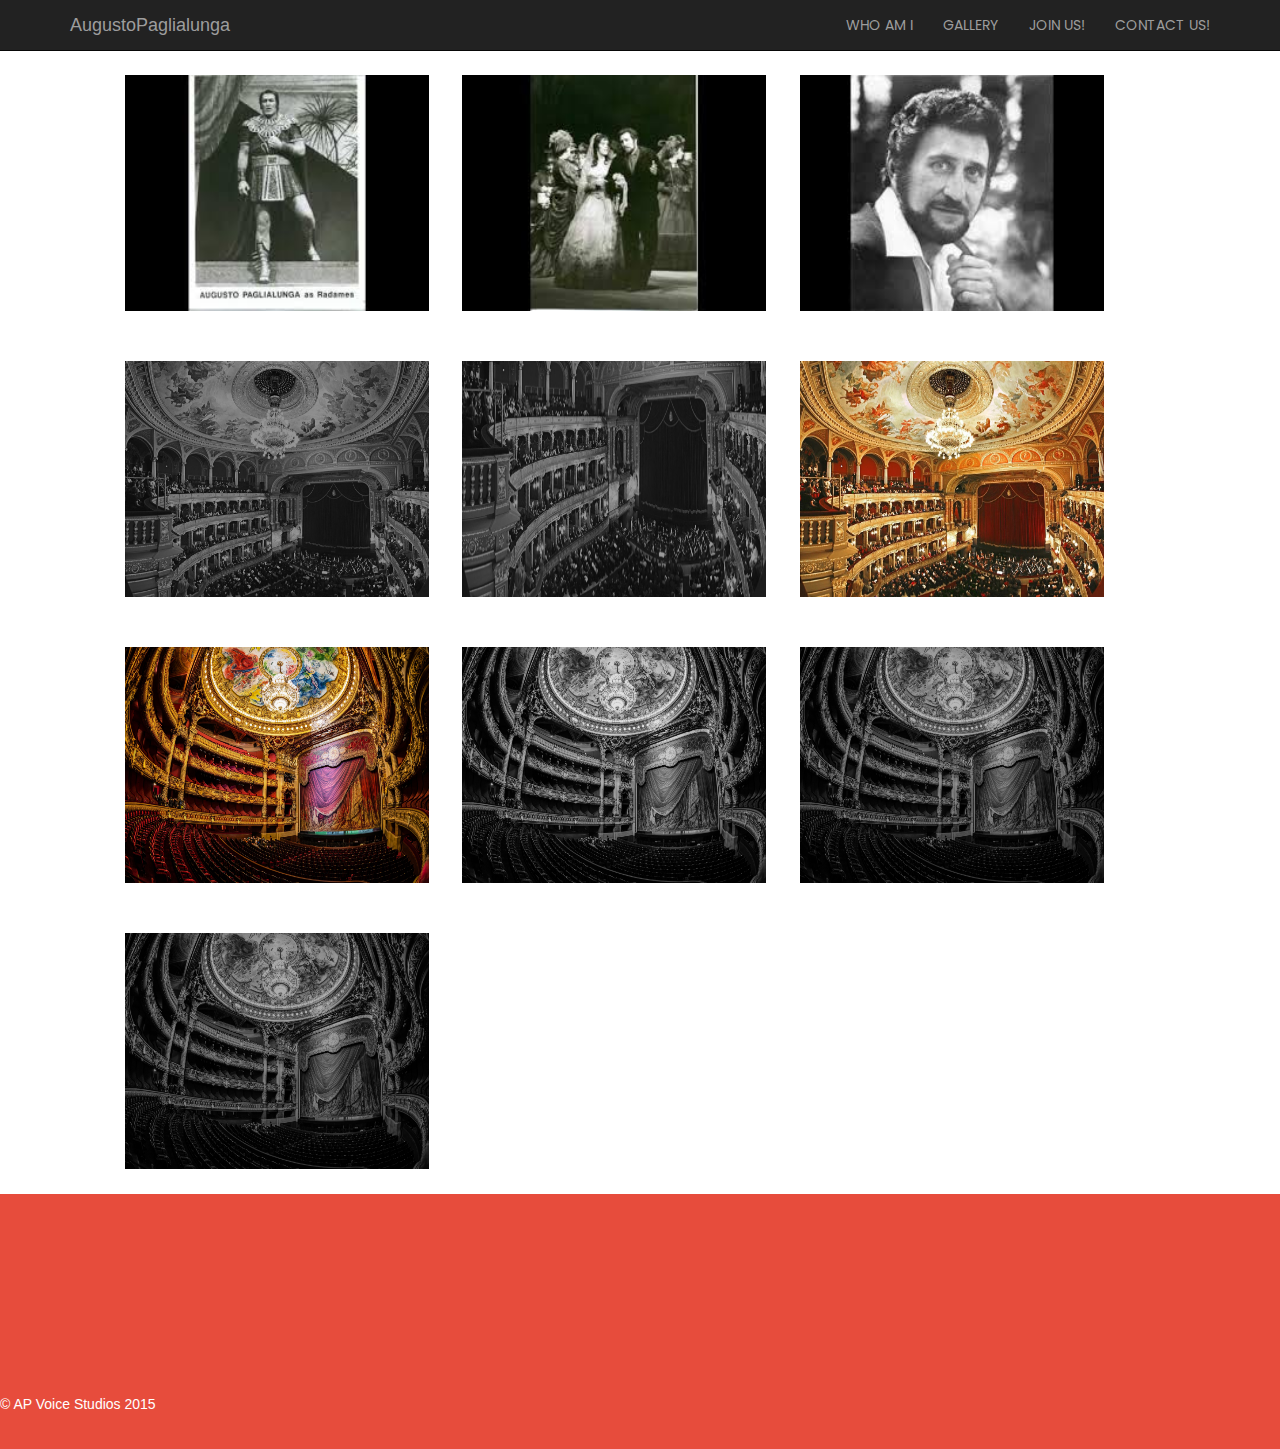
==== gallery.htm @ fde7b357 "Many changes" ====
﻿
<!DOCTYPE html>
<html lang="en">
<head>
    <meta charset="utf-8">
    <meta http-equiv="X-UA-Compatible" content="IE=edge">
    <meta name="viewport" content="width=device-width, initial-scale=1">
    <!-- The above 3 meta tags *must* come first in the head; any other head content must come *after* these tags -->
    <meta name="description" content="">
    <meta name="author" content="">
    <link rel="icon" href="favicon.ico">

    <title>AugustoPaglialunga</title>

    <!-- Google Fonts and FontAwesome-->
    <link href='http://fonts.googleapis.com/css?family=Poppins' rel='stylesheet' type='text/css'>
    <link rel="stylesheet" href="fonts/font-awesome-4.3.0/css/font-awesome.min.css">

    <!-- Bootstrap core CSS -->
    <link href="css/bootstrap.min.css" rel="stylesheet">

    <!-- Custom styles for this template -->
    <link href="css/custom.css" rel="stylesheet">

    <!-- Custom Style for the gallery -->
    <link rel="stylesheet" type="text/css" href="css/gallery.css">

    <!-- Just for debugging purposes. Don't actually copy these 2 lines! -->
    <!--[if lt IE 9]><script src="../../assets/js/ie8-responsive-file-warning.js"></script><![endif]-->
    <script src="js/ie-emulation-modes-warning.js"></script>

    <!-- YouTube Video Fix -->
    <script type="text/javascript" src="js/play-video.js"></script>

    <!-- HTML5 shim and Respond.js for IE8 support of HTML5 elements and media queries -->
    <!--[if lt IE 9]>
      <script src="https://oss.maxcdn.com/html5shiv/3.7.2/html5shiv.min.js"></script>
      <script src="https://oss.maxcdn.com/respond/1.4.2/respond.min.js"></script>
    <![endif]-->
</head>

<body>

    <nav class="navbar navbar-inverse navbar-fixed-top">
        <div class="container">
            <div class="navbar-header">
                <button type="button" class="navbar-toggle collapsed" data-toggle="collapse" data-target="#navbar" aria-expanded="false" aria-controls="navbar">
                    <span class="sr-only">Toggle navigation</span>
                    <span class="icon-bar"></span>
                    <span class="icon-bar"></span>
                    <span class="icon-bar"></span>
                </button>
                <a class="navbar-brand" href="index.htm">AugustoPaglialunga</a>
            </div>
            <div id="navbar" class="navbar-collapse collapse">
                <ul class="nav navbar-nav navbar-right">
                    <li><a href="#who-am-i">WHO AM I</a></li>
                    <li><a href="#">GALLERY</a></li>
                    <li><a href="#join-us">JOIN US!</a></li>
                    <li><a href="https://docs.google.com/forms/d/1GmplCdQMBZxoAAOcZKTVGCgsTFbYPs836CV-EoXFgas/viewform" target="_blank">CONTACT US!</a></li>
                </ul>
                <!--<form class="navbar-form navbar-right">
                    <div class="form-group">
                        <input type="text" placeholder="Email" class="form-control">
                    </div>
                    <div class="form-group">
                        <input type="password" placeholder="Password" class="form-control">
                    </div>
                    <button type="submit" class="btn btn-success">Sign in</button>
                </form> -->
            </div> <!--/.navbar-collapse -->
        </div>
    </nav>
        <!-- Modal -->
   <div class="modal fade" id="myModal" tabindex="-1" role="dialog" aria-labelledby="myModalLabel" aria-hidden="true">
      <div class="modal-dialog">
        <div class="modal-content">
          <div class="modal-body">                 
          </div>
          <button type="button" class="close" data-dismiss="modal" aria-label="Close"><span aria-hidden="true">×</span></button> 
        </div><!-- /.modal-content -->
      </div><!-- /.modal-dialog -->
    </div><!-- /.modal -->

    <div class="container">
        <ul class="row">
            <li class="col-lg-2 col-md-2 col-sm-3 col-xs-4">
                <img src="images/ap_1.jpg" width="304" height="236">
            </li>
            <li class="col-lg-2 col-md-2 col-sm-3 col-xs-4">
                <img src="images/ap_2.jpg" width="304" height="236">
            </li>
            <li class="col-lg-2 col-md-2 col-sm-3 col-xs-4">
                <img src="images/ap_3.jpg" width="304" height="236">
            </li>
            <li class="col-lg-2 col-md-2 col-sm-3 col-xs-4">
                <img src="images/hall.jpg" width="304" height="236">
            </li>
            <li class="col-lg-2 col-md-2 col-sm-3 col-xs-4">
                <img src="images/hall1.jpg" width="304" height="236">
            </li>
            <li class="col-lg-2 col-md-2 col-sm-3 col-xs-4">
                <img src="images/hall2.jpg" width="304" height="236">
            </li>
            <li class="col-lg-2 col-md-2 col-sm-3 col-xs-4">
                <img src="images/hall3.jpg" width="304" height="236">
            </li>
            <li class="col-lg-2 col-md-2 col-sm-3 col-xs-4">
                <img src="images/hall3a.jpg" width="304" height="236">
            </li>
            <li class="col-lg-2 col-md-2 col-sm-3 col-xs-4">
                <img src="images/hall3b.jpg" width="304" height="236">
            </li>
            <li class="col-lg-2 col-md-2 col-sm-3 col-xs-4">
                <img src="images/hall3c.jpg" width="304" height="236">
            </li>
        </ul>
    </div>
    <footer>
        <div class="container>"
            <p>&copy; AP Voice Studios 2015</p>
        </div>
    </footer>

    <!-- Bootstrap core JavaScript
    ================================================== -->
    <!-- Gallery -->
    <script src="https://code.jquery.com/jquery-1.10.2.min.js"></script>
    <!-- Placed at the end of the document so the pages load faster -->
    <script src="https://ajax.googleapis.com/ajax/libs/jquery/1.11.2/jquery.min.js"></script>
    <script src="js/bootstrap.min.js"></script>
    <!-- IE10 viewport hack for Surface/desktop Windows 8 bug -->
    <script src="js/ie10-viewport-bug-workaround.js"></script>
    <!-- YouTube Video Fix -->
    <script type="text/javascript" src="js/play-video.js"></script>
    <!-- Call Youtube Video Fix -->
    <script type="text/javascript" src="js/call-player.js"></script>
    <script type="text/javascript">
       $(document).ready(function(){
           $('li img').on('click',function(){
                var src = $(this).attr('src');
                var img = '<img src="' + src + '" class="img-responsive"/>';
                $('#myModal').modal();
                $('#myModal').on('shown.bs.modal', function(){
                    $('#myModal .modal-body').html(img);
                });
                $('#myModal').on('hidden.bs.modal', function(){
                    $('#myModal .modal-body').html('');
                });
           });  
        })
    </script>
</body>
</html>
---- css/custom.css ----
/* Move down content because we have a fixed navbar that is 50px tall */
html, body{
	height: 100%;
}

body {
	position: relative;
	padding-top: 50px;
}

ul.nav{
	font-family: 'Poppins', sans-serif;
}

hr{
	border-color: #e74c3c;
	width: 75px;
	margin-top: 15px;
}

footer{
	position: relative;
	color: #fff;
	background-color: #e74c3c;
	padding-top: 200px;
	padding-bottom: 25px;
}

#form footer{
	position: relative;
	color: #fff;
	background-color: #e74c3c;
	margin-top: -150px;
	clear: both;
	padding-top: 200px;
	padding-bottom: 25px;
}

#wrap-form{
	min-height: 100%;
}

#main-form{
	overflow: auto;
	padding-bottom: 150px; /* this needs to be bigger than footer height*/
}

#main-form .btn-lg{
	margin-top: 10px;
	font-size: 18px;

}

#join-us{
	background-color: #f5f5f5;
}

#who-am-i .container.homepage{
	margin: 25px auto;

}

#back-to-top .fa-3x{
	position: absolute;
	right: 20px;
	bottom: 20px;
}

#back-to-top a{
	color: #333;
}


.jumbotron {
	text-align: center;
	background-image: url('../images/hall3b.jpg');
	font-family: 'Poppins', sans-serif;
}

.jumbotron .container{
	margin-top: 300px;
}

.jumbotron h1 {
	color: #fff;
	margin-top: 0px;
	margin-bottom: 50px;
	padding-left: 10px;
	padding-right: 10px;

}

.jumbotron p {
	font-weight: 100;
	color: #fff;
	margin-bottom: 30px;
}

.container a:focus{
	outline: none;
}

/*.modal-content{
	top: 25vh;
} */

.modal-content button.close{
	position: absolute;
	right: 5px;
	top: 5px;
	font-size: 28px;
	background-color: white;
	width: 40px;
	opacity: 1;
	border-radius: 24px;
	-webkit-border-radius: 24px;
	-moz-border-radius: 24px;
}

.modal-content iframe{
	margin-top: 10px;
	margin-bottom: 15px;
}

.modal-dialog { /* centering an absolute element */
	position: absolute;
	top: 50%;
	left: 50%;
	margin-left: -300px;
	margin-top: -139px;
}

.btn-lg {
	font-size: 36px;
}

.homepage{
	text-align: center;
	font-family: 'Poppins', sans-serif;
	padding-top: 25px;
	padding-bottom: 25px;
}

.homepage h2, .homepage h3{
	color: #e74c3c;
	text-transform: uppercase;
	font-family: 'Poppins', sans-serif;
}
.homepage h2{
	font-size: 30px;
}

.homepage h3{
	font-size: 28px;
}

.homepage p{
	font-size: 21px;
}

.homepage a{
	color:#e74c3c;
}

.homepage a:hover{
	color:#e74c3c;
	text-decoration: none;
	opacity: .8;
}

.homepage hr{
	border-color: #e74c3c;
	width: 75px;
	margin-top: 15px;
}

/* Responsive Styling */


    /*==========  Mobile First Method  ==========*/

        @media only screen and (min-width : 299px) {

		.jumbotron h1{
		font-size: 30px;
		margin-bottom: 25px;
		padding: 0;
		}

		.jumbotron p{
		font-size: 15px; 
		padding :0 3px;
		}

		.jumbotron .container{
		margin-top: 75px;
		}

		.modal-content iframe{
			width: 230px;
		}

		.btn-lg{
		font-size: 20px;
		}

		.col-xs-4 {
		width: 55%;
		}        
    }

    /* Custom, iPhone 6 Retina */ 
    @media only screen and (min-width : 320px) {
		.jumbotron h1{
		font-size: 30px;
		margin-bottom: 25px;
		padding: 0;
		}

		.jumbotron p{
		font-size: 15px; 
		padding :0 3px;
		}

		.jumbotron .container{
		margin-top: 75px;
		}

		.modal-content iframe{
			width: 320px;
		}

		.btn-lg{
		font-size: 20px;
		}        
    }

        /* Custom, iPhone 6 Retina */ 
    @media only screen and (min-width : 414px) {
		.jumbotron h1{
		font-size: 30px;
		margin-bottom: 25px;
		padding: 0;
		}

		.jumbotron p{
		font-size: 15px; 
		padding :0 3px;
		}

		.jumbotron .container{
		margin-top: 75px;
		}

		.modal-content iframe{
			width: 360px;
		}

		.btn-lg{
		font-size: 20px;
		}        
    }

    /* Extra Small Devices, Phones */ 
    @media only screen and (min-width : 480px) {
		.jumbotron h1{
		font-size: 30px;
		margin-bottom: 25px;
		padding: 0;
		}

		.jumbotron p{
		font-size: 15px; 
		padding :0 3px;
		}

		.jumbotron .container{
		margin-top: -10px;
		}

		.modal-content iframe{
			width: 340px;
		}

		.btn-lg{
		font-size: 20px;
		}
    }

    /* Small Devices, Tablets */

    @media only screen and (min-width : 768px) {
		.jumbotron h1{
		font-size: 30px;
		margin-bottom: 25px;
		}

		.jumbotron .container{
		margin-top: 55px;
		}

		.modal-content iframe{
		width: 560px;
		}

		.col-sm-3 {
		width: 48%;
		}

		.btn-lg{
		font-size: 20px;
		}
    }

    /* Medium Devices, Desktops */
    @media only screen and (min-width : 992px) {
		.jumbotron h1{
		font-size: 50px;
		margin-bottom: 25px;
		}

		.jumbotron p{
		font-size: 18px;  	
		}
		.btn-lg{
		font-size: 28px;
		}

		.col-md-2 {
		  width: 35.666667%;
		}
    }

    /* Large Devices, Wide Screens */
    @media only screen and (min-width : 1200px) {
		.jumbotron .container{
		margin-top: 75px;
		}

		.jumbotron h1{
		font-size: 56px;
		margin-bottom: 25px;
		}

		.col-lg-2 {
		  width: 30.666667%;
		}
    }

        @media only screen and (min-width : 1600px) and (min-height: 600px){
		.jumbotron .container{
		margin:100px auto;
		}

		.jumbotron h1{
		font-size: 56px;
		margin-bottom: 25px;
		}
    }

        @media only screen and (min-width : 2560px) {
		.jumbotron h1{
		font-size: 56px;
		margin-bottom: 25px;
		}
    }
---- css/gallery.css ----
ul.row {         
  padding: 25 0 0 0;
  margin:0 0 0 0;
}
ul.row li {     
  list-style:none;
  margin:25px auto;           
}
ul.row li img {
  cursor: pointer;
}

.modal-content button.close {
  position: absolute;
  right: 5px;
  top: 5px;
  font-size: 28px;
  background-color: white;
  width: 33px;
  opacity: 1;
  border-radius: 24px;
  -webkit-border-radius: 24px;
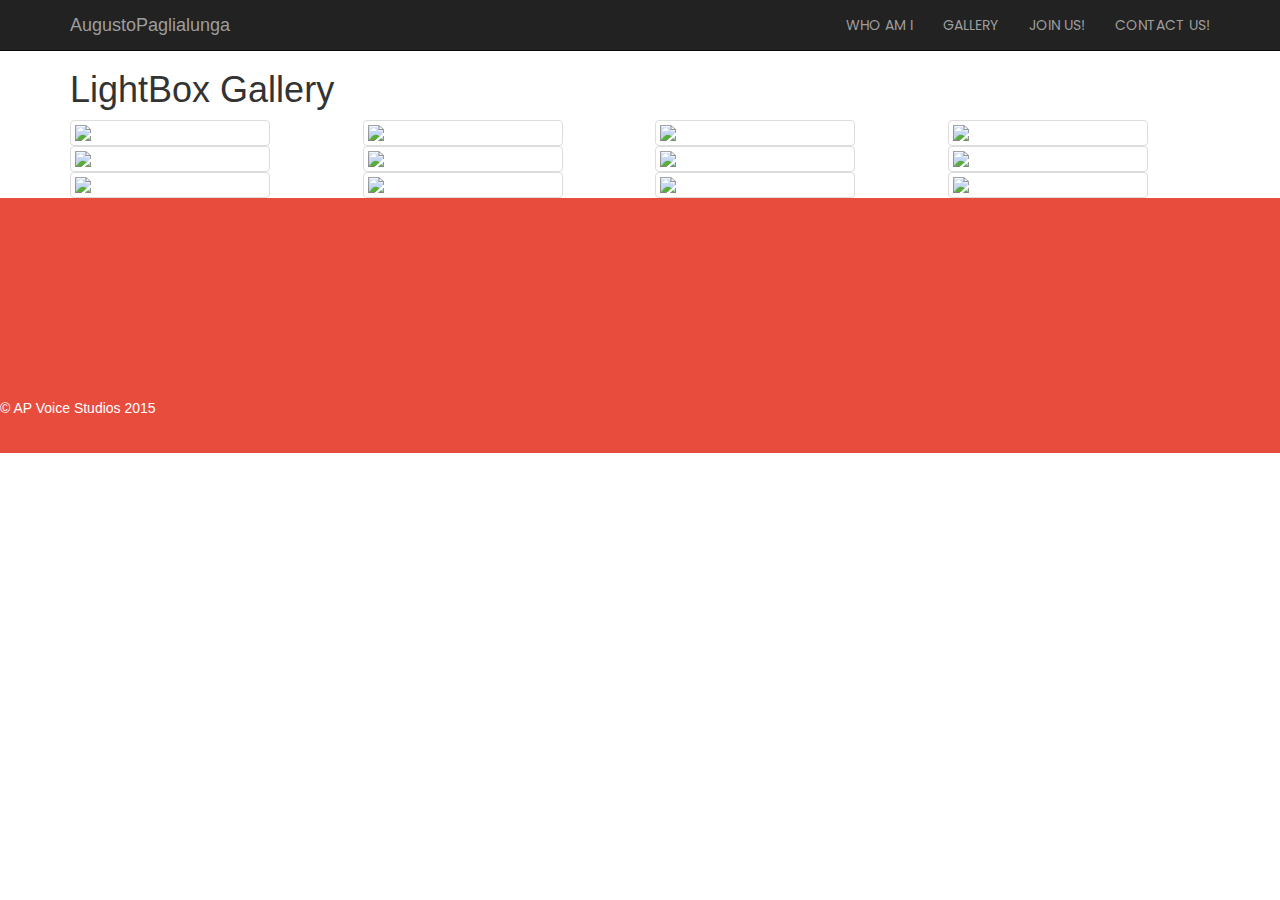
==== commit 3c03f9d2: "Adding Lightbox2" ====
--- a/gallery.htm
+++ b/gallery.htm
@@ -24,6 +24,7 @@
 
     <!-- Custom Style for the gallery -->
     <link rel="stylesheet" type="text/css" href="css/gallery.css">
+    <link rel="stylesheet" type="text/css" href="css/lightbox.css">
 
     <!-- Just for debugging purposes. Don't actually copy these 2 lines! -->
     <!--[if lt IE 9]><script src="../../assets/js/ie8-responsive-file-warning.js"></script><![endif]-->
@@ -54,10 +55,10 @@
             </div>
             <div id="navbar" class="navbar-collapse collapse">
                 <ul class="nav navbar-nav navbar-right">
-                    <li><a href="#who-am-i">WHO AM I</a></li>
+                    <li><a href="index.htm#who-am-i">WHO AM I</a></li>
                     <li><a href="#">GALLERY</a></li>
-                    <li><a href="#join-us">JOIN US!</a></li>
-                    <li><a href="https://docs.google.com/forms/d/1GmplCdQMBZxoAAOcZKTVGCgsTFbYPs836CV-EoXFgas/viewform" target="_blank">CONTACT US!</a></li>
+                    <li><a href="index.htm#join-us">JOIN US!</a></li>
+                    <li><a href="form.htm">CONTACT US!</a></li>
                 </ul>
                 <!--<form class="navbar-form navbar-right">
                     <div class="form-group">
@@ -83,9 +84,81 @@
     </div><!-- /.modal -->
 
     <div class="container">
+        <h1>LightBox Gallery</h1>
+        <div class="gallery">
+            <div class="row">
+                <div class="col-lg-3">
+                    <a href="images/pics/1.jpg" data-title="First Title" data-lightbox="Random">
+                        <img src="images/pics/1.jpg" width="200px" class="img-thumbnail" />
+                    </a>
+                </div>
+                <div class="col-lg-3">
+                    <a href="images/pics/2.jpg" data-title="First Title" data-lightbox="Random">
+                        <img src="images/pics/2.jpg" width="200px" class="img-thumbnail" />
+                    </a>
+                </div>
+                <div class="col-lg-3">
+                    <a href="images/pics/3.jpg" data-title="First Title" data-lightbox="Random">
+                        <img src="images/pics/3.jpg" width="200px" class="img-thumbnail" />
+                    </a>
+                </div>
+                <div class="col-lg-3">
+                    <a href="images/pics/4.jpg" data-title="First Title" data-lightbox="Random">
+                        <img src="images/pics/4.jpg" width="200px" class="img-thumbnail" />
+                    </a>
+                </div>
+            </div>
+            <div class="row">
+                <div class="col-lg-3">
+                    <a href="images/pics/5.jpg" data-title="First Title" data-lightbox="Random">
+                        <img src="images/pics/5.jpg" width="200px" class="img-thumbnail" />
+                    </a>
+                </div>
+                <div class="col-lg-3">
+                    <a href="images/pics/6.jpg" data-title="First Title" data-lightbox="Random">
+                        <img src="images/pics/6.jpg" width="200px" class="img-thumbnail" />
+                    </a>
+                </div>
+                <div class="col-lg-3">
+                    <a href="images/pics/7.jpg" data-title="First Title" data-lightbox="Random">
+                        <img src="images/pics/7.jpg" width="200px" class="img-thumbnail" />
+                    </a>
+                </div>
+                <div class="col-lg-3">
+                    <a href="images/pics/8.jpg" data-title="First Title" data-lightbox="Random">
+                        <img src="images/pics/8.jpg" width="200px" class="img-thumbnail" />
+                    </a>
+                </div>
+            </div>
+            <div class="row">
+                <div class="col-lg-3">
+                    <a href="images/pics/9.jpg" data-title="First Title" data-lightbox="Random">
+                        <img src="images/pics/9.jpg" width="200px" class="img-thumbnail" />
+                    </a>
+                </div>
+                <div class="col-lg-3">
+                    <a href="images/pics/10.jpg" data-title="First Title" data-lightbox="Random">
+                        <img src="images/pics/10.jpg" width="200px" class="img-thumbnail" />
+                    </a>
+                </div>
+                <div class="col-lg-3">
+                    <a href="images/pics/11.jpg" data-title="First Title" data-lightbox="Random">
+                        <img src="images/pics/11.jpg" width="200px" class="img-thumbnail" />
+                    </a>
+                </div>
+                <div class="col-lg-3">
+                    <a href="images/pics/4.jpg" data-title="First Title" data-lightbox="Random">
+                        <img src="images/pics/4.jpg" width="200px" class="img-thumbnail" />
+                    </a>
+                </div>
+            </div>
+        </div>
+    </div>
+
+    <!--
         <ul class="row">
             <li class="col-lg-2 col-md-2 col-sm-3 col-xs-4">
-                <img src="images/ap_1.jpg" width="304" height="236">
+                <img src="images/pics/ap_1.jpg" width="304" height="236">
             </li>
             <li class="col-lg-2 col-md-2 col-sm-3 col-xs-4">
                 <img src="images/ap_2.jpg" width="304" height="236">
@@ -115,7 +188,8 @@
                 <img src="images/hall3c.jpg" width="304" height="236">
             </li>
         </ul>
-    </div>
+        -->
+
     <footer>
         <div class="container>"
             <p>&copy; AP Voice Studios 2015</p>
@@ -135,6 +209,8 @@
     <script type="text/javascript" src="js/play-video.js"></script>
     <!-- Call Youtube Video Fix -->
     <script type="text/javascript" src="js/call-player.js"></script>
+        <!-- Call Lightbox -->
+    <script type="text/javascript" src="js/lightbox.min.js"></script>
     <script type="text/javascript">
        $(document).ready(function(){
            $('li img').on('click',function(){
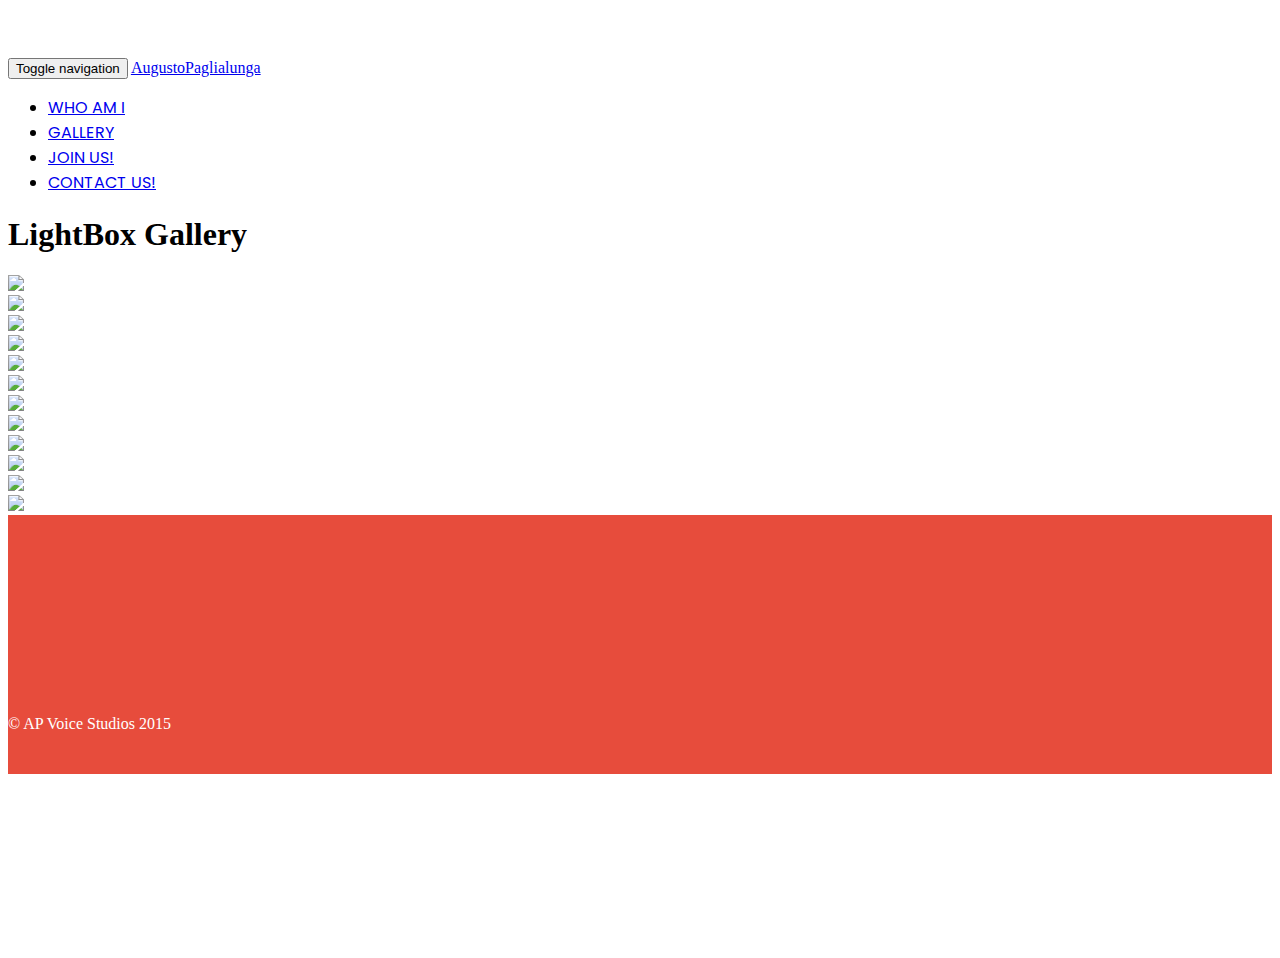
==== commit a98db127: "Removing css links" ====
--- a/gallery.htm
+++ b/gallery.htm
@@ -16,22 +16,21 @@
     <link href='http://fonts.googleapis.com/css?family=Poppins' rel='stylesheet' type='text/css'>
     <link rel="stylesheet" href="fonts/font-awesome-4.3.0/css/font-awesome.min.css">
 
-    <!-- Bootstrap core CSS -->
-    <link href="css/bootstrap.min.css" rel="stylesheet">
+    <!-- Bootstrap core CSS 
+    <link href="css/bootstrap.min.css" rel="stylesheet"> -->
 
     <!-- Custom styles for this template -->
     <link href="css/custom.css" rel="stylesheet">
 
     <!-- Custom Style for the gallery -->
-    <link rel="stylesheet" type="text/css" href="css/gallery.css">
     <link rel="stylesheet" type="text/css" href="css/lightbox.css">
 
     <!-- Just for debugging purposes. Don't actually copy these 2 lines! -->
-    <!--[if lt IE 9]><script src="../../assets/js/ie8-responsive-file-warning.js"></script><![endif]-->
-    <script src="js/ie-emulation-modes-warning.js"></script>
+    <!--[if lt IE 9]><script src="../../assets/js/ie8-responsive-file-warning.js"></script><![endif]
+    <script src="js/ie-emulation-modes-warning.js"></script> -->
 
-    <!-- YouTube Video Fix -->
-    <script type="text/javascript" src="js/play-video.js"></script>
+    <!-- YouTube Video Fix 
+    <script type="text/javascript" src="js/play-video.js"></script> -->
 
     <!-- HTML5 shim and Respond.js for IE8 support of HTML5 elements and media queries -->
     <!--[if lt IE 9]>
@@ -72,16 +71,6 @@
             </div> <!--/.navbar-collapse -->
         </div>
     </nav>
-        <!-- Modal -->
-   <div class="modal fade" id="myModal" tabindex="-1" role="dialog" aria-labelledby="myModalLabel" aria-hidden="true">
-      <div class="modal-dialog">
-        <div class="modal-content">
-          <div class="modal-body">                 
-          </div>
-          <button type="button" class="close" data-dismiss="modal" aria-label="Close"><span aria-hidden="true">×</span></button> 
-        </div><!-- /.modal-content -->
-      </div><!-- /.modal-dialog -->
-    </div><!-- /.modal -->
 
     <div class="container">
         <h1>LightBox Gallery</h1>
@@ -154,42 +143,6 @@
             </div>
         </div>
     </div>
-
-    <!--
-        <ul class="row">
-            <li class="col-lg-2 col-md-2 col-sm-3 col-xs-4">
-                <img src="images/pics/ap_1.jpg" width="304" height="236">
-            </li>
-            <li class="col-lg-2 col-md-2 col-sm-3 col-xs-4">
-                <img src="images/ap_2.jpg" width="304" height="236">
-            </li>
-            <li class="col-lg-2 col-md-2 col-sm-3 col-xs-4">
-                <img src="images/ap_3.jpg" width="304" height="236">
-            </li>
-            <li class="col-lg-2 col-md-2 col-sm-3 col-xs-4">
-                <img src="images/hall.jpg" width="304" height="236">
-            </li>
-            <li class="col-lg-2 col-md-2 col-sm-3 col-xs-4">
-                <img src="images/hall1.jpg" width="304" height="236">
-            </li>
-            <li class="col-lg-2 col-md-2 col-sm-3 col-xs-4">
-                <img src="images/hall2.jpg" width="304" height="236">
-            </li>
-            <li class="col-lg-2 col-md-2 col-sm-3 col-xs-4">
-                <img src="images/hall3.jpg" width="304" height="236">
-            </li>
-            <li class="col-lg-2 col-md-2 col-sm-3 col-xs-4">
-                <img src="images/hall3a.jpg" width="304" height="236">
-            </li>
-            <li class="col-lg-2 col-md-2 col-sm-3 col-xs-4">
-                <img src="images/hall3b.jpg" width="304" height="236">
-            </li>
-            <li class="col-lg-2 col-md-2 col-sm-3 col-xs-4">
-                <img src="images/hall3c.jpg" width="304" height="236">
-            </li>
-        </ul>
-        -->
-
     <footer>
         <div class="container>"
             <p>&copy; AP Voice Studios 2015</p>
@@ -205,26 +158,7 @@
     <script src="js/bootstrap.min.js"></script>
     <!-- IE10 viewport hack for Surface/desktop Windows 8 bug -->
     <script src="js/ie10-viewport-bug-workaround.js"></script>
-    <!-- YouTube Video Fix -->
-    <script type="text/javascript" src="js/play-video.js"></script>
-    <!-- Call Youtube Video Fix -->
-    <script type="text/javascript" src="js/call-player.js"></script>
-        <!-- Call Lightbox -->
+    <!-- Call Lightbox -->
     <script type="text/javascript" src="js/lightbox.min.js"></script>
-    <script type="text/javascript">
-       $(document).ready(function(){
-           $('li img').on('click',function(){
-                var src = $(this).attr('src');
-                var img = '<img src="' + src + '" class="img-responsive"/>';
-                $('#myModal').modal();
-                $('#myModal').on('shown.bs.modal', function(){
-                    $('#myModal .modal-body').html(img);
-                });
-                $('#myModal').on('hidden.bs.modal', function(){
-                    $('#myModal .modal-body').html('');
-                });
-           });  
-        })
-    </script>
 </body>
 </html>
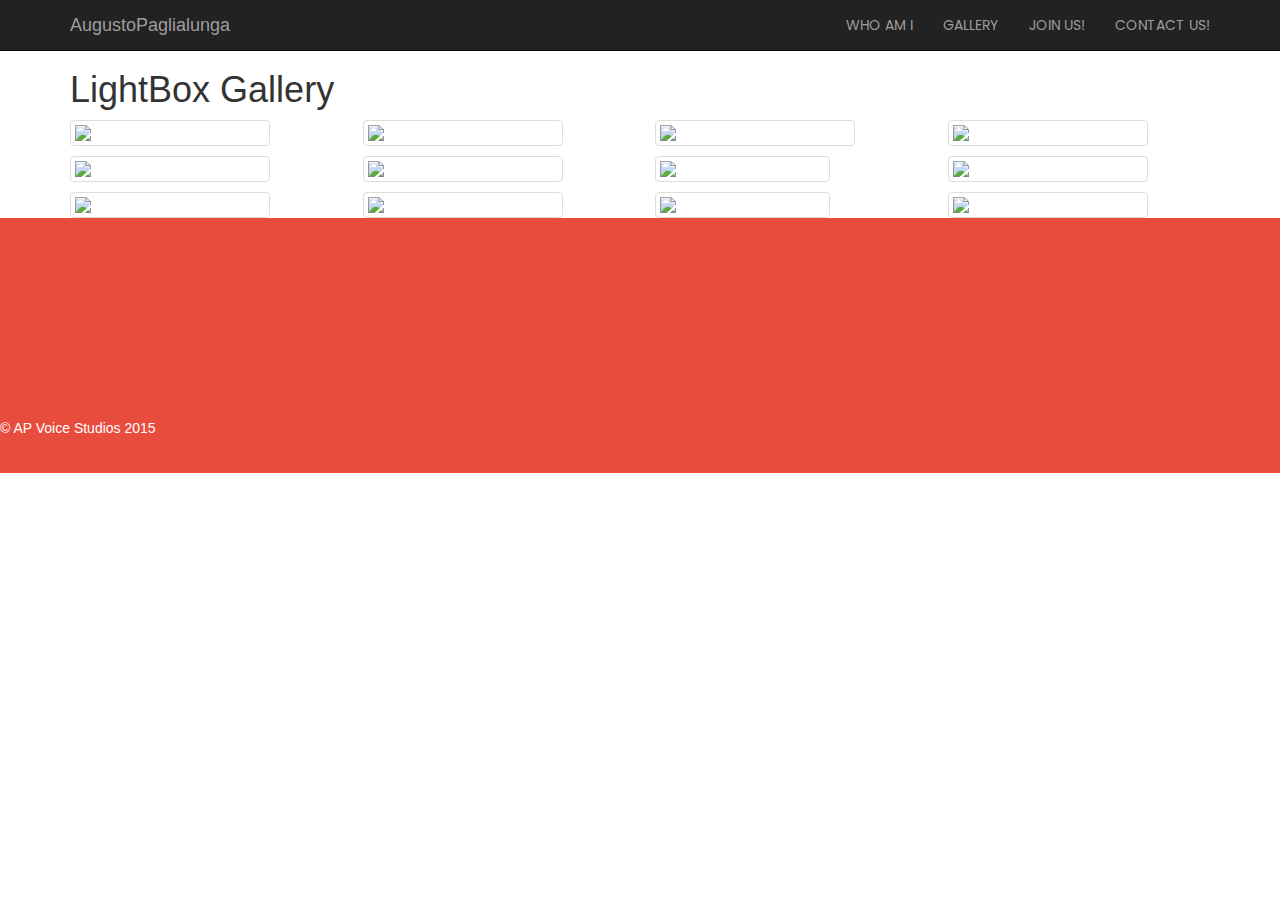
==== commit 51d6447e: "Margin changes to gallery rows" ====
--- a/gallery.htm
+++ b/gallery.htm
@@ -16,8 +16,8 @@
     <link href='http://fonts.googleapis.com/css?family=Poppins' rel='stylesheet' type='text/css'>
     <link rel="stylesheet" href="fonts/font-awesome-4.3.0/css/font-awesome.min.css">
 
-    <!-- Bootstrap core CSS 
-    <link href="css/bootstrap.min.css" rel="stylesheet"> -->
+    <!-- Bootstrap core CSS -->
+    <link href="css/bootstrap.min.css" rel="stylesheet">
 
     <!-- Custom styles for this template -->
     <link href="css/custom.css" rel="stylesheet">
@@ -26,11 +26,11 @@
     <link rel="stylesheet" type="text/css" href="css/lightbox.css">
 
     <!-- Just for debugging purposes. Don't actually copy these 2 lines! -->
-    <!--[if lt IE 9]><script src="../../assets/js/ie8-responsive-file-warning.js"></script><![endif]
-    <script src="js/ie-emulation-modes-warning.js"></script> -->
+    <!--[if lt IE 9]><script src="../../assets/js/ie8-responsive-file-warning.js"></script><![endif]-->
+    <script src="js/ie-emulation-modes-warning.js"></script>
 
-    <!-- YouTube Video Fix 
-    <script type="text/javascript" src="js/play-video.js"></script> -->
+    <!-- YouTube Video Fix -->
+    <script type="text/javascript" src="js/play-video.js"></script>
 
     <!-- HTML5 shim and Respond.js for IE8 support of HTML5 elements and media queries -->
     <!--[if lt IE 9]>
@@ -110,7 +110,7 @@
                 </div>
                 <div class="col-lg-3">
                     <a href="images/pics/7.jpg" data-title="First Title" data-lightbox="Random">
-                        <img src="images/pics/7.jpg" width="200px" class="img-thumbnail" />
+                        <img src="images/pics/7.jpg" width="175px" class="img-thumbnail" />
                     </a>
                 </div>
                 <div class="col-lg-3">
@@ -132,7 +132,7 @@
                 </div>
                 <div class="col-lg-3">
                     <a href="images/pics/11.jpg" data-title="First Title" data-lightbox="Random">
-                        <img src="images/pics/11.jpg" width="200px" class="img-thumbnail" />
+                        <img src="images/pics/11.jpg" width="175px" class="img-thumbnail" />
                     </a>
                 </div>
                 <div class="col-lg-3">
--- a/css/custom.css
+++ b/css/custom.css
@@ -49,6 +49,10 @@
 	margin-top: 10px;
 	font-size: 18px;
 
+}
+
+.gallery .row{
+	margin-top: 10px;
 }
 
 #join-us{
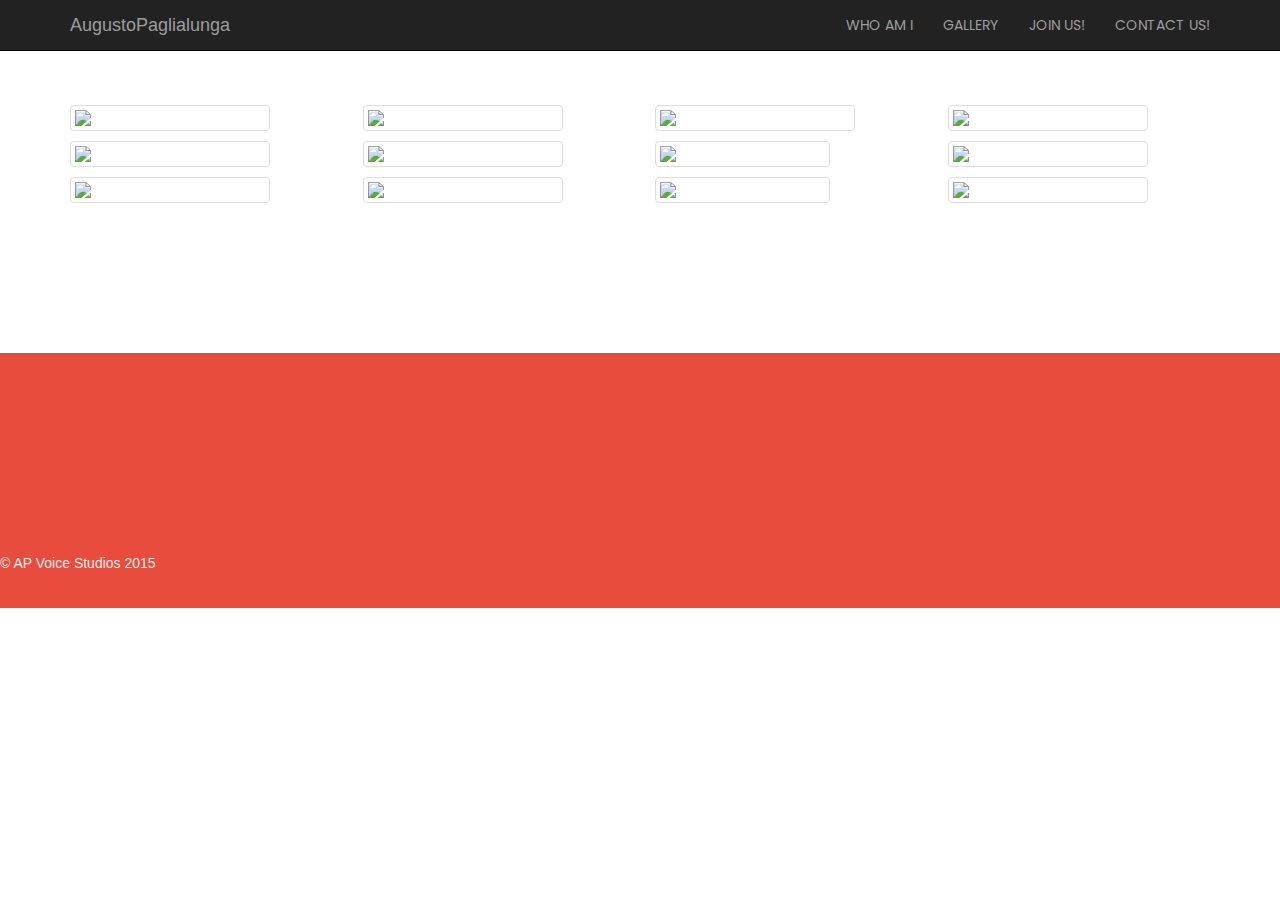
==== commit 702b93ae: "Changed color of footer and removed heading in gallery" ====
--- a/gallery.htm
+++ b/gallery.htm
@@ -72,8 +72,7 @@
         </div>
     </nav>
 
-    <div class="container">
-        <h1>LightBox Gallery</h1>
+    <div id="gallery" class="container">
         <div class="gallery">
             <div class="row">
                 <div class="col-lg-3">
--- a/css/custom.css
+++ b/css/custom.css
@@ -20,7 +20,7 @@
 
 footer{
 	position: relative;
-	color: #fff;
+	color: #eee;
 	background-color: #e74c3c;
 	padding-top: 200px;
 	padding-bottom: 25px;
@@ -36,6 +36,11 @@
 	padding-bottom: 25px;
 }
 
+#gallery{
+	margin-top: 45px;
+	margin-bottom: 150px;
+}
+
 #wrap-form{
 	min-height: 100%;
 }
@@ -49,10 +54,6 @@
 	margin-top: 10px;
 	font-size: 18px;
 
-}
-
-.gallery .row{
-	margin-top: 10px;
 }
 
 #join-us{
@@ -74,6 +75,9 @@
 	color: #333;
 }
 
+.gallery .row{
+	margin-top: 10px;
+}
 
 .jumbotron {
 	text-align: center;
